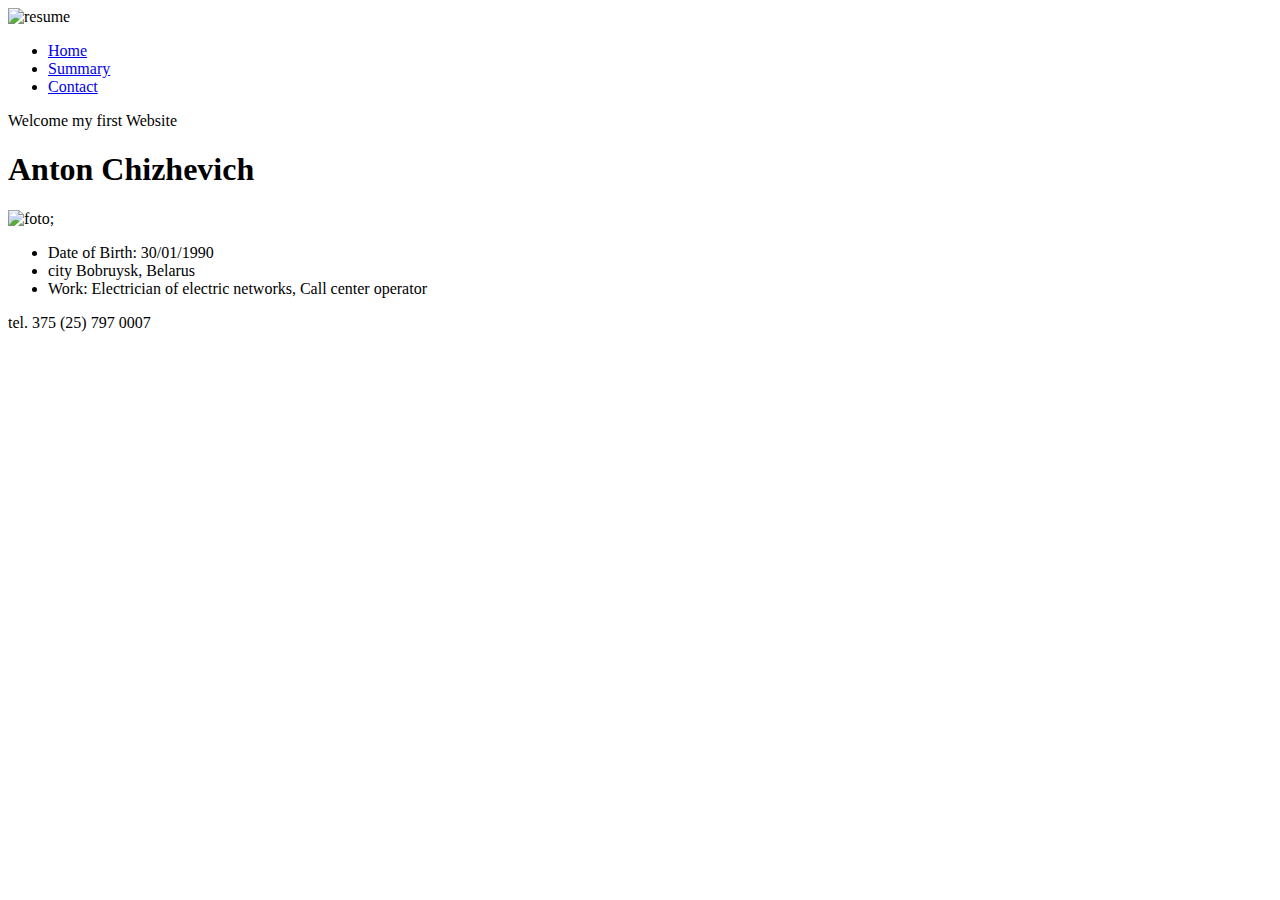
==== index.html @ 0a5a3b09 "Create index.html" ====
<!DOCTYPE html>
<html lang="en">
<head>
	<meta charset="UTF-8">
	<title>Resume</title>
	<link rel="stylesheet" href="main.css" type="text/css">
</head>
<body>
	<header>
		<div class="conteiner">
			<div class="haading clearfix">
				<img src="img/img.jpg" alt="resume" class="logo">

				<nav>
					<ul class="menu">
						<li>
							<a href="#">Home</a>
						</li>
						<li>
							<a href="#">Summary</a>
						</li>
						<li>
							<a href="#">Contact</a>
						</li>
					</ul>
			
				</nav>
			</div>
			<div class="title">
				<div class="a">
					Welcome my first Website
				</div>
				<h1>
					Anton Chizhevich
				</h1>
			</div>
		</div>

	</header>



	<section id="portfolio">
		

		<div class="conteiner">
			<div class="f">
			<img src="img/454767987.jpg" alt="foto" class="foto">;
		</div>
			<div class="resume">
				<ul class="list">
					<li>
						Date of Birth: 30/01/1990
					</li>
					<li>
						city Bobruysk, Belarus
					</li>
					<li>
						Work: Electrician of electric networks, Call center operator
					</li>
				</ul>
			</div>
		</div>
	</section>
	<section>
		<div class="conteiner">
			<div class="contact">
				tel. 375 (25) 797 0007
			</div>
		</div>
	</section>
	
</body>
</html>
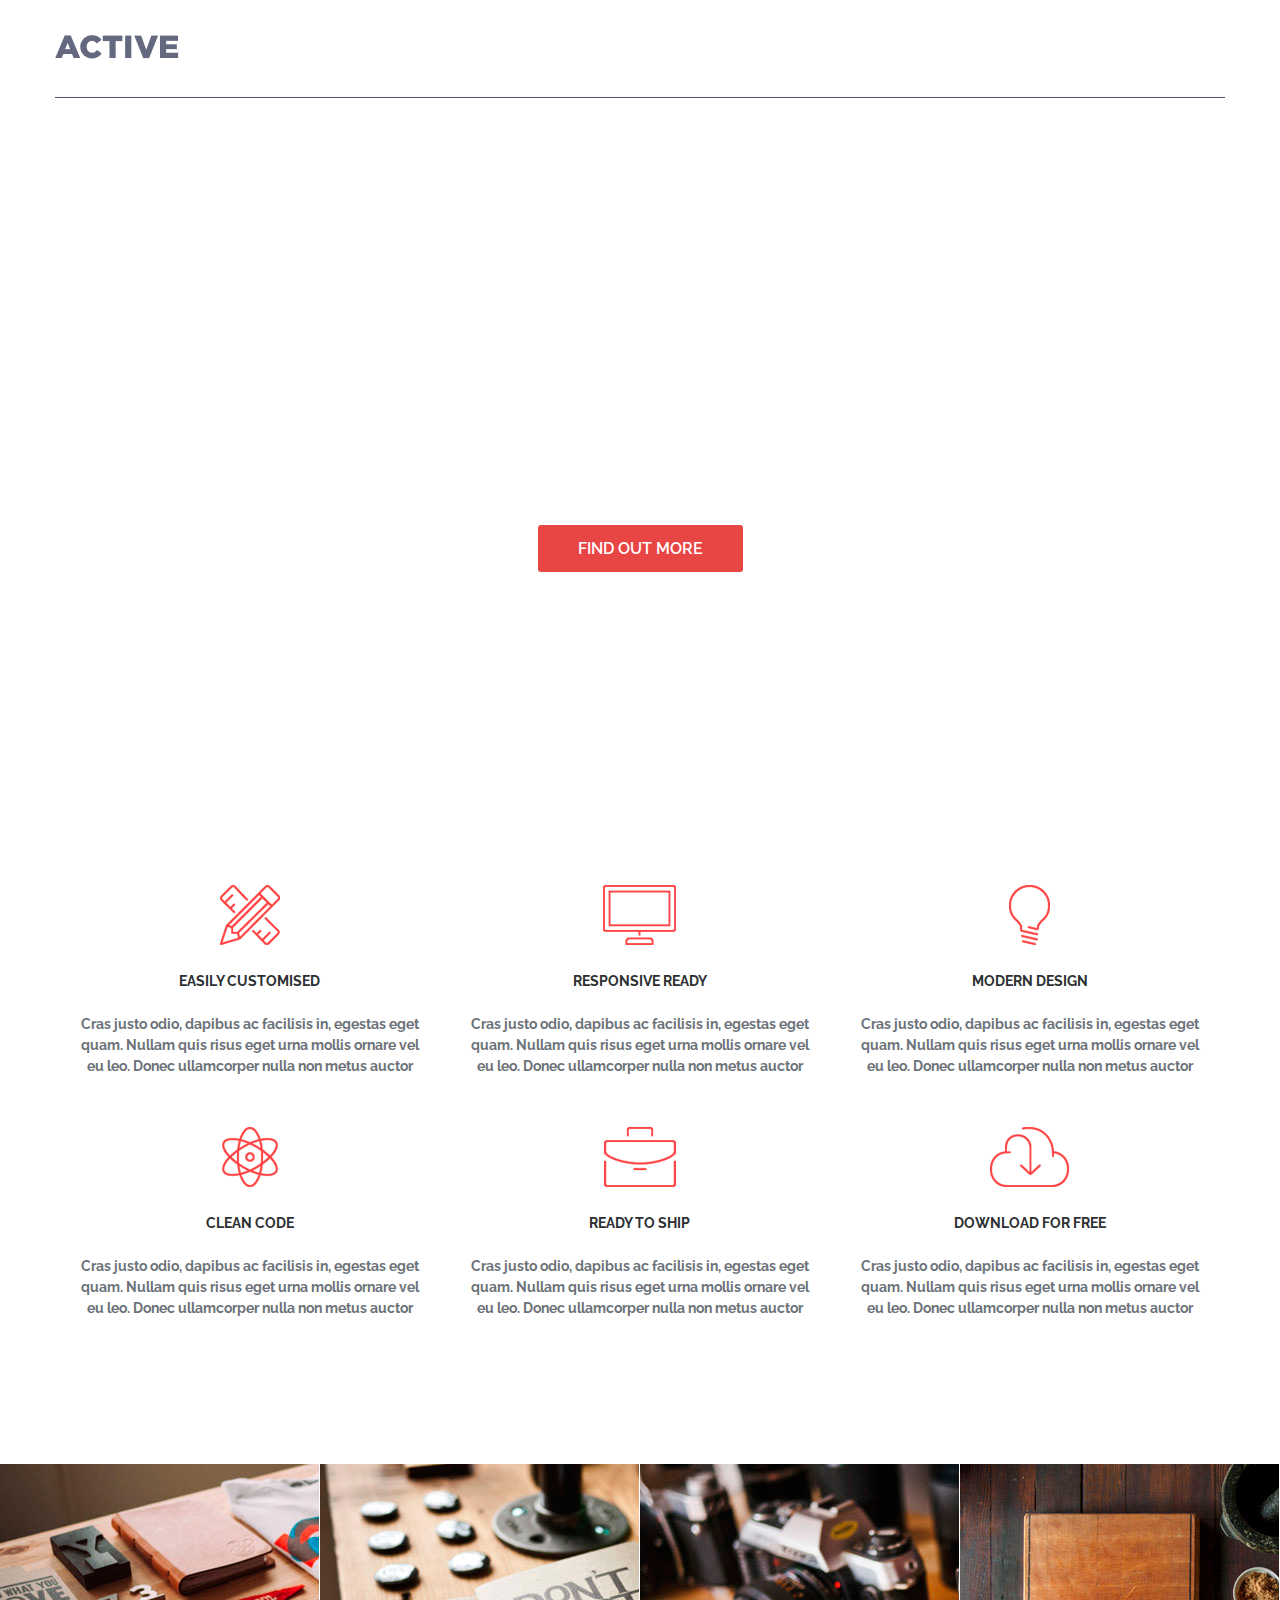
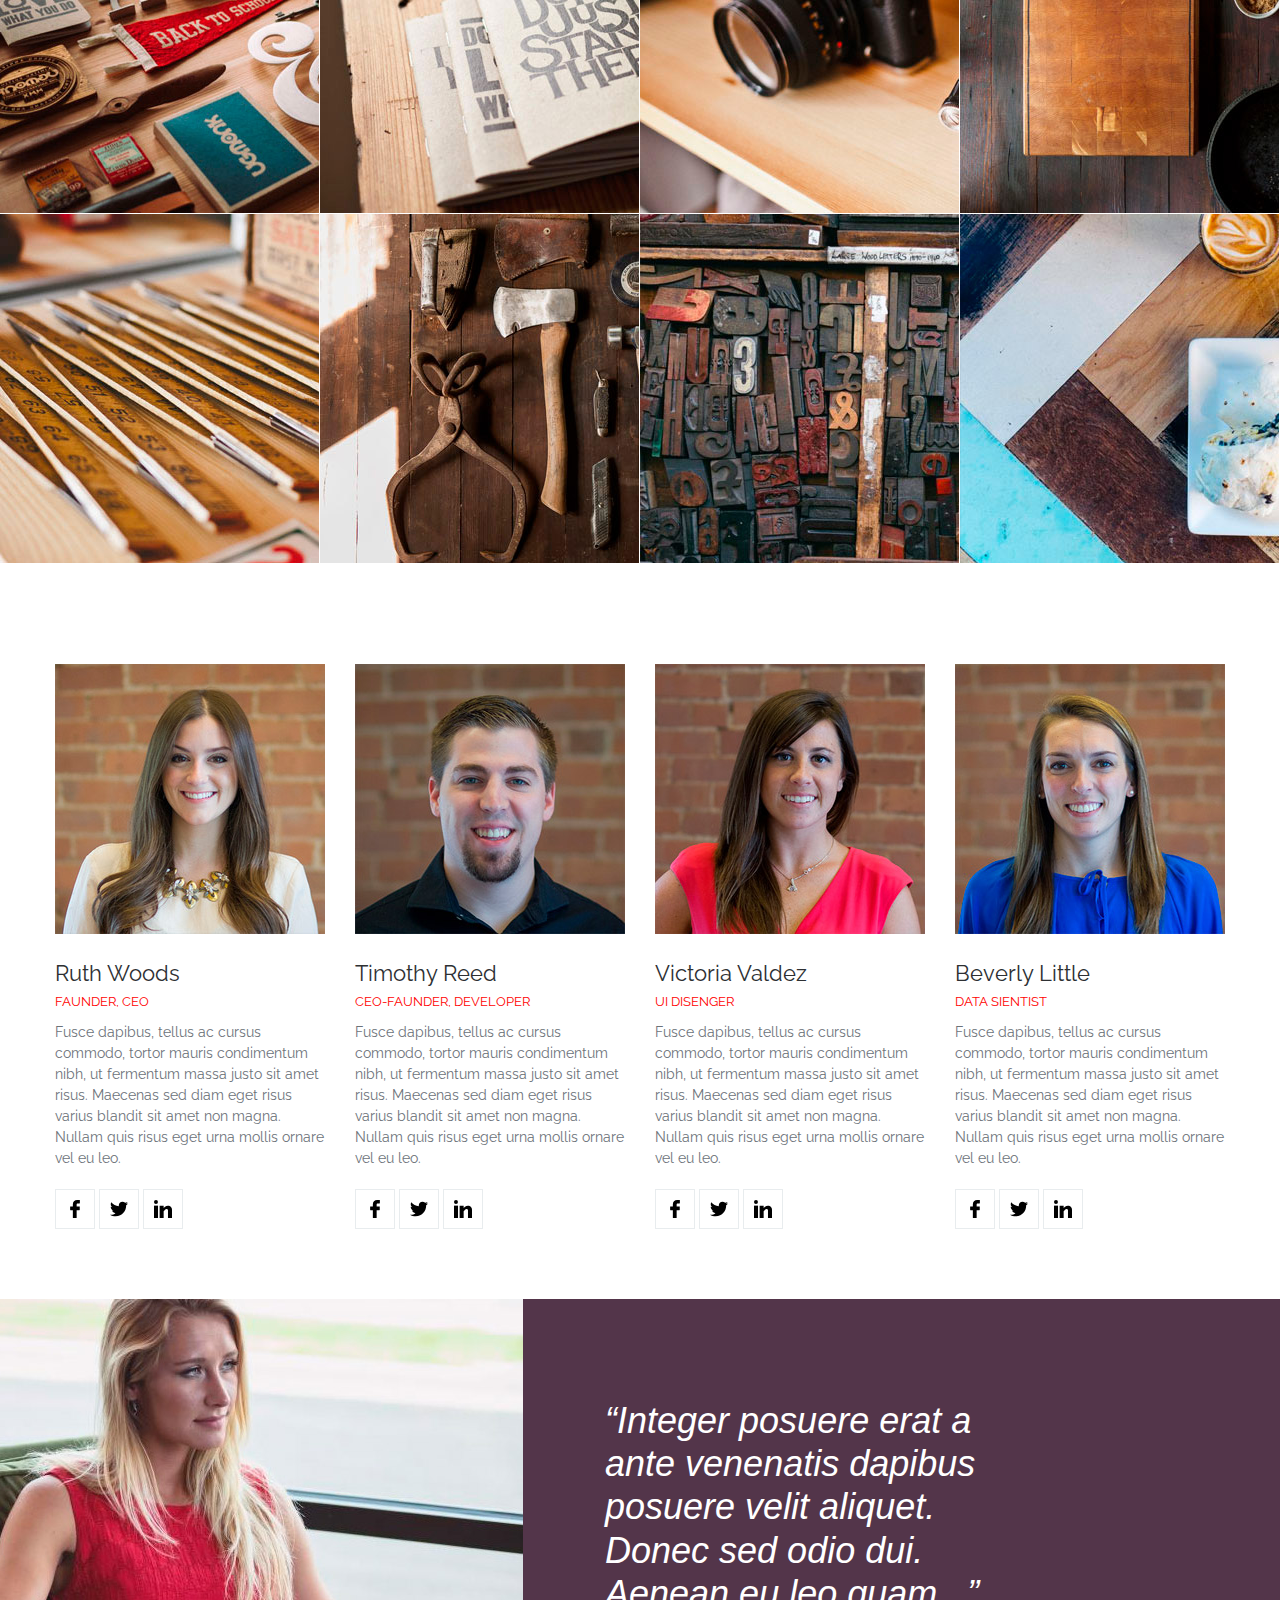
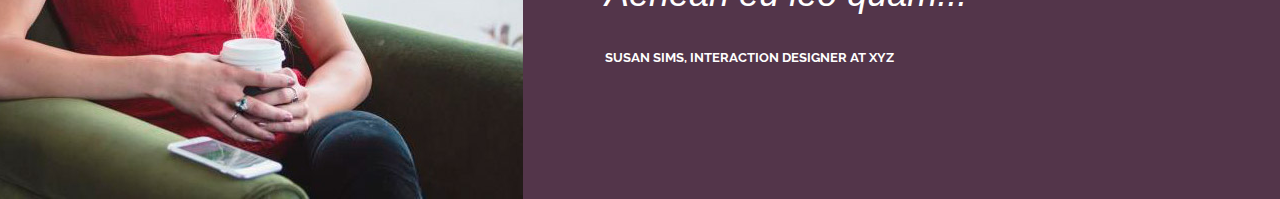
==== commit 15553472: "Add files via upload" ====
--- a/index.html
+++ b/index.html
@@ -1,74 +1,264 @@
-<!DOCTYPE html>
-<html lang="en">
-<head>
-	<meta charset="UTF-8">
-	<title>Resume</title>
-	<link rel="stylesheet" href="main.css" type="text/css">
-</head>
-<body>
-	<header>
-		<div class="conteiner">
-			<div class="haading clearfix">
-				<img src="img/img.jpg" alt="resume" class="logo">
-
-				<nav>
-					<ul class="menu">
-						<li>
-							<a href="#">Home</a>
-						</li>
-						<li>
-							<a href="#">Summary</a>
-						</li>
-						<li>
-							<a href="#">Contact</a>
-						</li>
-					</ul>
-			
-				</nav>
-			</div>
-			<div class="title">
-				<div class="a">
-					Welcome my first Website
-				</div>
-				<h1>
-					Anton Chizhevich
-				</h1>
-			</div>
-		</div>
-
-	</header>
-
-
-
-	<section id="portfolio">
-		
-
-		<div class="conteiner">
-			<div class="f">
-			<img src="img/454767987.jpg" alt="foto" class="foto">;
-		</div>
-			<div class="resume">
-				<ul class="list">
-					<li>
-						Date of Birth: 30/01/1990
-					</li>
-					<li>
-						city Bobruysk, Belarus
-					</li>
-					<li>
-						Work: Electrician of electric networks, Call center operator
-					</li>
-				</ul>
-			</div>
-		</div>
-	</section>
-	<section>
-		<div class="conteiner">
-			<div class="contact">
-				tel. 375 (25) 797 0007
-			</div>
-		</div>
-	</section>
-	
-</body>
-</html>
+<!DOCTYPE html>
+<html lang="en">
+<head>
+	<meta charset="UTF-8">
+	<link href="https://fonts.googleapis.com/css?family=Open+Sans:700|Raleway:400,600,700&display=swap" rel="stylesheet">
+	<title>Active</title>
+	<link rel="stylesheet" href="style.css">
+</head>
+<body>
+	<!----HEADER--->
+	<header class="header">
+		<div class="container">
+			<div class="header__inner">
+				<div class="logo">
+					<img src="img/activebox-logo.png">
+				</div>
+
+				<nav class="nav">
+					<a class="nav__link" href="#">Featcher</a>
+					<a class="nav__link" href="#">Works</a>
+					<a class="nav__link" href="#">Our Team</a>
+					<a class="nav__link" href="#">Testimonials</a>
+					<a class="nav__link" href="#">Downloads</a>
+				</nav>
+			</div>
+		</div>
+		
+	</header>
+
+<!----INTRO---->
+<div class="intro">
+	<div class="container">
+		<div class="intro__inner">
+		<h1 class="intro__title">Your Favorit One Page Multi Purpose Template</h1>
+		<h2 class="intro__subtitle">Lorem ipsum dolor sit element, consetetur adipising elit. I like web site constructor</h2>
+		<a class='btn btn--red' href="#">Find out  more</a>
+		</div>
+	</div>
+</div>
+
+
+<!-----FEATURES----->
+
+<div class="container">
+	<div class="features">
+		<div class="features__item">
+			<img class="features__icon" src="img/icon/Layer1.png">
+			<h4 class="features__title">Easily Customised<h4>
+			<div class="features__text">Cras justo odio, dapibus ac facilisis in, egestas eget quam. Nullam quis risus eget urna mollis ornare vel eu leo. Donec ullamcorper nulla non metus auctor
+			</div>
+		</div>
+
+		<div class="features__item">
+			<img class="features__icon" src="img/icon/Layer2.png">
+			<h4 class="features__title">Responsive Ready<h4>
+			<div class="features__text">Cras justo odio, dapibus ac facilisis in, egestas eget quam. Nullam quis risus eget urna mollis ornare vel eu leo. Donec ullamcorper nulla non metus auctor
+			</div>
+		</div>
+
+		<div class="features__item">
+			<img class="features__icon" src="img/icon/Layer3.png">
+			<h4 class="features__title">Modern Design<h4>
+			<div class="features__text">Cras justo odio, dapibus ac facilisis in, egestas eget quam. Nullam quis risus eget urna mollis ornare vel eu leo. Donec ullamcorper nulla non metus auctor
+			</div>
+		</div>
+
+		<div class="features__item">
+			<img class="features__icon" src="img/icon/Layer4.png">
+			<h4 class="features__title">Clean Code<h4>
+			<div class="features__text">Cras justo odio, dapibus ac facilisis in, egestas eget quam. Nullam quis risus eget urna mollis ornare vel eu leo. Donec ullamcorper nulla non metus auctor
+			</div>
+		</div>
+
+		<div class="features__item">
+			<img class="features__icon" src="img/icon/Layer5.png">
+			<h4 class="features__title">Ready to Ship<h4>
+			<div class="features__text">Cras justo odio, dapibus ac facilisis in, egestas eget quam. Nullam quis risus eget urna mollis ornare vel eu leo. Donec ullamcorper nulla non metus auctor
+			</div>
+		</div>
+
+		<div class="features__item">
+			<img class="features__icon" src="img/icon/Layer6.png">
+			<h4 class="features__title">Download for Free<h4>
+			<div class="features__text">Cras justo odio, dapibus ac facilisis in, egestas eget quam. Nullam quis risus eget urna mollis ornare vel eu leo. Donec ullamcorper nulla non metus auctor
+			</div>
+		</div>
+
+	</div><!----features--->
+</div><!----conteiner--->
+
+
+<!----WORKS------->
+
+<div class="works">
+	<div class="works__item">
+		<img class="works_photo" src="img/work/work1.jpg">
+		<div class="works__content">
+			<div class="works__title">Project Name</div>
+			<div class="works__text">User Interface Design</div>
+		</div>
+	</div>
+	<div class="works__item">
+		<img class="works_photo" src="img/work/work2.jpg">
+		<div class="works__content">
+			<div class="works__title">Project Name</div>
+			<div class="works__text">User Interface Design</div>
+		</div>
+	</div>
+	<div class="works__item">
+		<img class="works_photo" src="img/work/work3.jpg">
+		<div class="works__content">
+			<div class="works__title">Project Name</div>
+			<div class="works__text">User Interface Design</div>
+		</div>
+	</div>
+	<div class="works__item">
+		<img class="works_photo" src="img/work/work4.jpg">
+		<div class="works__content">
+			<div class="works__title">Project Name</div>
+			<div class="works__text">User Interface Design</div>
+		</div>
+	</div>
+	<div class="works__item">
+		<img class="works_photo" src="img/work/work5.jpg">
+		<div class="works__content">
+			<div class="works__title">Project Name</div>
+			<div class="works__text">User Interface Design</div>
+		</div>
+	</div>
+	<div class="works__item">
+		<img class="works_photo" src="img/work/work6.jpg">
+		<div class="works__content">
+			<div class="works__title">Project Name</div>
+			<div class="works__text">User Interface Design</div>
+		</div>
+	</div><div class="works__item">
+		<img class="works_photo" src="img/work/work7.jpg">
+		<div class="works__content">
+			<div class="works__title">Project Name</div>
+			<div class="works__text">User Interface Design</div>
+		</div>
+	</div><div class="works__item">
+		<img class="works_photo" src="img/work/work8.jpg">
+		<div class="works__content">
+			<div class="works__title">Project Name</div>
+			<div class="works__text">User Interface Design</div>
+		</div>
+	</div>
+</div><!---works---->
+
+
+<!-------TEAM---------->
+
+<div class="team">
+	<div class="container">
+		<div class="team__inner">
+			<div class="team__item">
+				<img class="team__foto" src="img/team/team1.jpg">
+				<div class="team__name">Ruth Woods</div>
+				<div class="team__prof">Faunder, CEO</div>
+				<div class="team__text">
+					<p>Fusce dapibus, tellus ac cursus commodo, tortor mauris condimentum nibh, ut fermentum massa justo sit amet risus. Maecenas sed diam eget risus varius blandit sit amet non magna. Nullam quis risus eget urna mollis ornare vel eu leo.</p>
+				</div>
+				<div class="team__social">
+					<a class="social__item" href="#" target="_blank">
+						<img src="img/facebook.svg" height="18">
+					</a>
+					<a class="social__item" href="#" target="_blank">
+						<img src="img/twitter.svg" height="18">
+					</a>
+					<a class="social__item" href="#" target="_blank">
+						<img src="img/linkedin.svg" height="18">
+					</a>
+				</div>
+			</div>
+			<div class="team__item">
+				<img class="team__foto" src="img/team/team2.jpg">
+				<div class="team__name">Timothy Reed</div>
+				<div class="team__prof">CEO-Faunder, Developer</div>
+				<div class="team__text">
+					<p>Fusce dapibus, tellus ac cursus commodo, tortor mauris condimentum nibh, ut fermentum massa justo sit amet risus. Maecenas sed diam eget risus varius blandit sit amet non magna. Nullam quis risus eget urna mollis ornare vel eu leo.</p>
+				</div>
+				<div class="team__social">
+					<a class="social__item" href="#" target="_blank">
+						<img src="img/facebook.svg" height="18">
+					</a>
+					<a class="social__item" href="#" target="_blank">
+						<img src="img/twitter.svg" height="18">
+					</a>
+					<a class="social__item" href="#" target="_blank">
+						<img src="img/linkedin.svg" height="18">
+					</a>
+				</div>
+			</div>
+			<div class="team__item">
+				<img class="team__foto" src="img/team/team3.jpg">
+				<div class="team__name">Victoria Valdez</div>
+				<div class="team__prof">UI Disenger</div>
+				<div class="team__text">
+					<p>Fusce dapibus, tellus ac cursus commodo, tortor mauris condimentum nibh, ut fermentum massa justo sit amet risus. Maecenas sed diam eget risus varius blandit sit amet non magna. Nullam quis risus eget urna mollis ornare vel eu leo.</p>
+				</div>
+				<div class="team__social">
+					<a class="social__item" href="#" target="_blank">
+						<img src="img/facebook.svg" height="18">
+					</a>
+					<a class="social__item" href="#" target="_blank">
+						<img src="img/twitter.svg" height="18">
+					</a>
+					<a class="social__item" href="#" target="_blank">
+						<img src="img/linkedin.svg" height="18">
+					</a>
+				</div>
+			</div>
+			<div class="team__item">
+				<img class="team__foto" src="img/team/team4.jpg">
+				<div class="team__name">Beverly Little</div>
+				<div class="team__prof">Data Sientist</div>
+				<div class="team__text">
+					<p>Fusce dapibus, tellus ac cursus commodo, tortor mauris condimentum nibh, ut fermentum massa justo sit amet risus. Maecenas sed diam eget risus varius blandit sit amet non magna. Nullam quis risus eget urna mollis ornare vel eu leo.</p>
+				</div>
+				<div class="team__social">
+					<a class="social__item" href="#" target="_blank">
+						<img src="img/facebook.svg" height="18">
+					</a>
+					<a class="social__item" href="#" target="_blank">
+						<img src="img/twitter.svg" height="18">
+					</a>
+					<a class="social__item" href="#" target="_blank">
+						<img src="img/linkedin.svg" height="18">
+					</a>
+				</div>
+			</div>
+
+
+		</div><!-------team__inner------->
+	</div><!-----container----->
+</div><!---team--->
+
+
+
+<!------OTZUV--------->
+
+<div class="otzuv">
+	<div class="container">
+
+		<div class="otzuv__item">
+			<div class="otzuv__foto">
+				<img class="otzuv__img" src="img/otzuv.jpg">
+			</div>
+			<div class="otzuv__content">
+				<div class="otzuv__text">“Integer posuere erat a ante venenatis dapibus posuere velit aliquet. Donec sed odio dui. Aenean eu leo quam...”</div>
+				<div class="otzuv__name">Susan Sims, Interaction Designer at XYZ</div>
+			</div>
+		</div>
+
+	</div><!-----container---->
+</di><!-------otzuv------>
+
+
+
+
+
+</body>
+</html>--- a/style.css
+++ b/style.css
@@ -0,0 +1,358 @@
+body {
+	margin: 0;
+	font-family: 'Raleway', sans-serif;
+	font-size: 14px;
+	color: #6c7279;
+	background-color: #fff;
+}
+
+*,
+*:before,
+*:after {
+	box-sizing: border-box;
+}
+
+h1, h2, h3, h4, h5, h6 {
+	margin: 0;
+}
+
+p {
+	margin: 0 0 10px 0;
+}
+
+/*Container-----------------------*/
+
+.container{
+	width: 100%;
+	max-width: 1200px;
+	margin: 0 auto;
+	padding: 0 15px;
+}
+
+/*HEADER----------------------------*/
+
+.header {
+	position: absolute;
+	top: 0;
+	left: 0;
+	z-index: 1000;
+	width: 100%;
+	height: 100px;
+	
+}
+
+.header__inner {
+	display: flex;
+	justify-content: space-between;
+	border-bottom: 1px solid #515369;
+	padding: 35px 0;
+	align-items: center; /*выровнять по горизонтали*/
+}
+
+/*NAV---------------------------------*/
+
+.nav{
+	font-size: 13px;
+	font-weight: 700;
+	text-transform: uppercase; /*все Заглавные*/
+
+}
+
+.nav__link {
+	color: #fff;
+	text-decoration: none; /*не показывает ссылку*/
+	opacity: 0.75; /* прозрачность ссылок*/
+	transition: opacity 0.1s linear; /*время перехода*/
+	margin-left: 50px; /*Отступ между*/
+	
+}
+
+.nav__link:first {
+	margin-left: 0; /*псевдокласс убрать отступ у 1го элемента*/
+}
+
+.nav__link:hover {
+	
+	opacity: 1;
+}
+
+
+
+/*INTRO----------------------------------------*/
+
+.intro {
+	display: flex;
+	flex-direction: column;
+	justify-content: center;
+	height: 750px; /* Задаем высоту картинки бокса*/
+	background: #31344e url("img/intro-bg.jpg") center no-repeat / cover;
+	padding-top: 100px;
+	text-align: center;
+	
+}
+
+.intro__inner {
+	max-width: 970px;
+	width: 100%;
+	margin: 0 auto;
+}
+
+.intro__title {
+	font-family: 'Open Sans', sans-serif;
+	font-size: 65px;
+	color: #fff;
+	font-weight: 700;
+	margin: 0 0 30px 0;
+	text-transform: uppercase;
+	line-height: 1.1;
+}
+
+.intro__subtitle {
+	color: #fff;
+	font-size: 22px;
+	line-height: 1.5;
+	font-weight: 400;
+	margin: 0 0 40px 0;
+}
+
+/*BUTTON----------------------*/
+
+.btn {
+	display: inline-block;
+	vertical-align: top;
+	font-size: 16px;
+	text-transform: uppercase;
+	color: #fff;
+	font-weight: 600;
+	text-decoration: none;
+	padding: 14px 40px;
+	border-radius: 3px;
+
+	transition: background 0.1s linear;
+}
+
+.btn--red {
+	background-color: #e84545;
+
+}
+
+.btn--red:hover {
+	background-color: #dd3434;
+}
+
+
+
+
+/*-----FEATURES-----*/
+
+.features {
+	display: flex;
+	flex-wrap: wrap;
+	margin: 110px 0 120px 0;
+	text-align: center;
+}
+
+.features__item {
+	width: 33.3333%;
+	padding: 0 20px;
+	margin: 25px 0;
+}
+
+.features__icon {
+	margin: 0 0 25px 0;
+}
+
+.features__title{
+	margin: 0 0 25px 0;
+	font-size: 14px;
+	color: #2d3033;
+	font-weight: 700;
+	text-transform: uppercase;
+}
+
+.features__text {
+	font-size: 14px;
+	line-height: 1.5;
+	color: #6c7279;
+}
+
+
+/*----------WORKS------------*/
+
+.works {
+	display: flex;
+	flex-wrap: wrap;
+}
+
+.works__item {
+	width: 25%;
+	height: 350px;
+	position: relative;
+	overflow: hidden;
+	border-bottom: 1px solid #fff; 
+	border-right: 1px solid #fff; 
+}
+
+.works__item:hover .works__content {
+	opacity: 1;
+}
+
+.works__photo {
+	position: absolute;
+	top: 50%;
+	left: 50%;
+	z-index: 1;
+
+	transform: translate3d(-50%, -50%, 0);
+}
+
+.works__content {
+	width: 100%;
+	height: 100%;
+
+	background-color: rgb(232, 69, 69, 0.9);
+	position: absolute;
+	top: 0;
+	left: 0;
+	z-index: 2;
+
+	opacity: 0;
+
+	display: flex;
+	flex-direction: column;
+	justify-content: center;
+	text-align: center;
+
+	
+	transition: opacity 0.2s linear;
+
+}
+
+.works__title {
+	font-size: 14px;
+	font-weight: 700;
+	color: #fff;
+	text-transform: uppercase;
+	margin-bottom: 5px;
+}
+
+.works__text {
+	font-size: 14px;
+	color: #fff;
+}
+
+
+/*---TEAM----*/
+
+.team {
+	margin: 100px 0 70px;
+}
+
+.team__inner {
+	display: flex;
+	flex-wrap: wrap;
+	margin: 0 -15px; 
+}
+
+.team__item {
+	width: 25%;
+	padding: 0 15px; 
+	margin-bottom: 0 30px;
+}
+
+.team__foto {
+	display: block;
+	max-width: 100%;
+	height: auto;
+	margin-bottom: 26px;
+	/*--border-radius: 100%;*/
+}
+
+.team__name {
+	font-size: 22px;
+	color: #2d3033;
+	margin-bottom: 8px;
+	
+}
+
+.team__prof {
+	font-size: 13px;
+	color: red;
+	text-transform: uppercase;
+	margin-bottom: 13px;
+}
+
+.team__text {
+	font-size: 14px;
+	line-height: 1.5;
+	color: #6c7279;
+	margin-bottom: 20px;
+}
+
+
+/*--------SOCIAL------*/
+
+.team__social {
+	display: flex;
+
+}
+
+.social__item {
+	display: flex;
+	justify-content: center;
+	align-items: center;
+	width: 40px;
+	height: 40px;
+	border: 1px solid #e8ecee;
+	margin-right: 4px;
+}
+
+
+
+
+/*--------OTZUV-------*/
+.otzuv {
+	background-color: #53354a;
+}
+
+.otzuv__item {
+	display: flex;
+	flex-wrap: wrap;
+}
+
+.otzuv__foto {
+	width: 40%;
+	height: 500px;
+	position: relative;
+
+}
+
+.otzuv__img {
+	position: absolute;
+	top: 50%;
+	right: 0;
+	z-index: 1;
+
+	transform: translateY(-50%);
+}
+
+.otzuv__content {
+	width: 50%;
+	padding: 100px 82px;
+}
+
+.otzuv__text {
+	font-family: 'Cardo', sans-serif;
+	font-size: 36px;
+	font-style: italic;
+	line-height: 1.2;
+	color: #fff;
+	margin-bottom: 35px;
+}
+
+.otzuv__name {
+	font-size: 13px;
+	font-weight: 700;
+	text-transform: uppercase;
+	color: #fff;
+}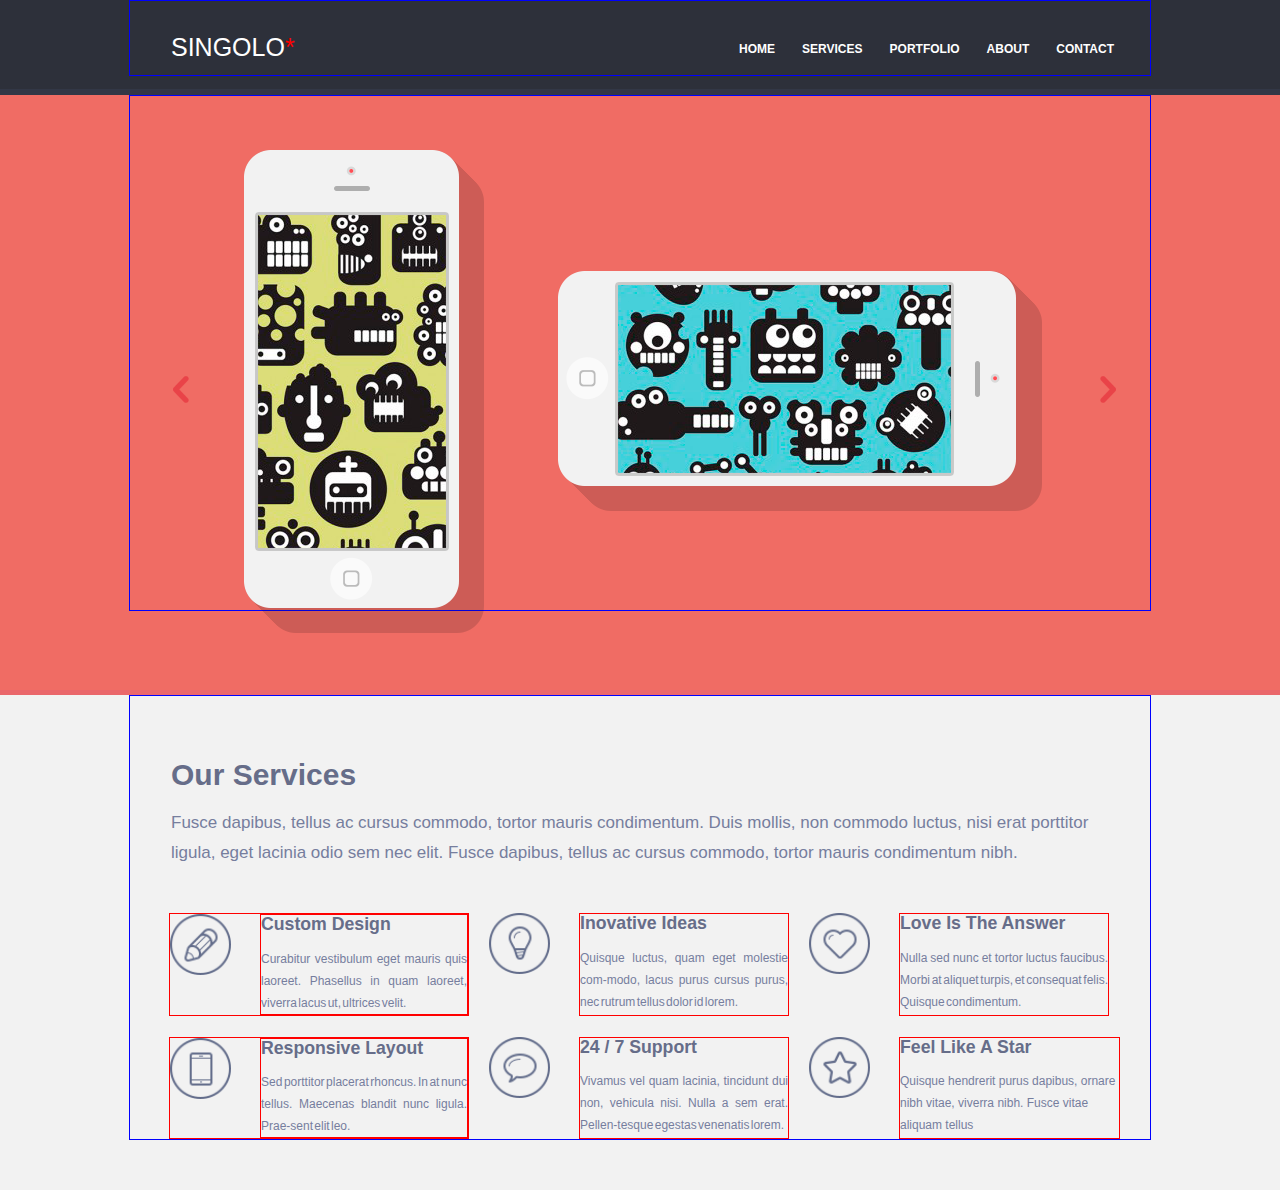
==== commit 3a086e30: "Add files via upload" ====
--- a/index.html
+++ b/index.html
@@ -2,263 +2,123 @@
 <html lang="en">
 <head>
 	<meta charset="UTF-8">
-	<link href="https://fonts.googleapis.com/css?family=Open+Sans:700|Raleway:400,600,700&display=swap" rel="stylesheet">
-	<title>Active</title>
+	<title>Singlo</title>
+	<link rel="stylesheet" href="slick/slick.css">
+	<link rel="stylesheet" href="slick/slick-theme.css">
 	<link rel="stylesheet" href="style.css">
 </head>
 <body>
-	<!----HEADER--->
-	<header class="header">
-		<div class="container">
-			<div class="header__inner">
-				<div class="logo">
-					<img src="img/activebox-logo.png">
-				</div>
-
-				<nav class="nav">
-					<a class="nav__link" href="#">Featcher</a>
-					<a class="nav__link" href="#">Works</a>
-					<a class="nav__link" href="#">Our Team</a>
-					<a class="nav__link" href="#">Testimonials</a>
-					<a class="nav__link" href="#">Downloads</a>
+	<header>
+		<div class="conteiner">
+			<div class="heading clearfix">
+				<p class="singolo">Singolo<span>*</span></p>
+				<nav>
+					<ul class="menu">
+						<li>
+							<a class="nav__link" href="#">Home</a>
+						</li>
+						<li>
+							<a class="nav__link" href="#">Services</a>
+						</li>
+						<li>
+							<a class="nav__link" href="#">Portfolio</a>
+						</li>
+						<li>
+							<a class="nav__link" href="#">About</a>
+						</li>
+						<li>
+							<a class="nav__link" href="#">Contact</a>
+						</li>
+					</ul>
+			
 				</nav>
 			</div>
 		</div>
-		
 	</header>
-
-<!----INTRO---->
-<div class="intro">
-	<div class="container">
-		<div class="intro__inner">
-		<h1 class="intro__title">Your Favorit One Page Multi Purpose Template</h1>
-		<h2 class="intro__subtitle">Lorem ipsum dolor sit element, consetetur adipising elit. I like web site constructor</h2>
-		<a class='btn btn--red' href="#">Find out  more</a>
-		</div>
-	</div>
-</div>
-
-
-<!-----FEATURES----->
-
-<div class="container">
-	<div class="features">
-		<div class="features__item">
-			<img class="features__icon" src="img/icon/Layer1.png">
-			<h4 class="features__title">Easily Customised<h4>
-			<div class="features__text">Cras justo odio, dapibus ac facilisis in, egestas eget quam. Nullam quis risus eget urna mollis ornare vel eu leo. Donec ullamcorper nulla non metus auctor
+	<section>
+		<div class="header__bottom"></div>
+	</section>
+	<section>
+		<div class="slider">
+			<div class="conteiner">
+				<a class="chev2" href="#">
+					<img src="img/icon/chev2.png">
+				</a>
+				<div class="iphonev">
+					<img src="img/Cam.png" alt="iphone" class="iphone2">
+				</div>
+				<div class="iphoneg">
+					<img src="img/iPhoneH.png" alt="iphone" class="iphone1">
+				</div>
+				<a class="chev" href="#">
+					<img src="img/icon/chev.png">
+				</a>
 			</div>
 		</div>
-
-		<div class="features__item">
-			<img class="features__icon" src="img/icon/Layer2.png">
-			<h4 class="features__title">Responsive Ready<h4>
-			<div class="features__text">Cras justo odio, dapibus ac facilisis in, egestas eget quam. Nullam quis risus eget urna mollis ornare vel eu leo. Donec ullamcorper nulla non metus auctor
-			</div>
-		</div>
-
-		<div class="features__item">
-			<img class="features__icon" src="img/icon/Layer3.png">
-			<h4 class="features__title">Modern Design<h4>
-			<div class="features__text">Cras justo odio, dapibus ac facilisis in, egestas eget quam. Nullam quis risus eget urna mollis ornare vel eu leo. Donec ullamcorper nulla non metus auctor
-			</div>
-		</div>
-
-		<div class="features__item">
-			<img class="features__icon" src="img/icon/Layer4.png">
-			<h4 class="features__title">Clean Code<h4>
-			<div class="features__text">Cras justo odio, dapibus ac facilisis in, egestas eget quam. Nullam quis risus eget urna mollis ornare vel eu leo. Donec ullamcorper nulla non metus auctor
-			</div>
-		</div>
-
-		<div class="features__item">
-			<img class="features__icon" src="img/icon/Layer5.png">
-			<h4 class="features__title">Ready to Ship<h4>
-			<div class="features__text">Cras justo odio, dapibus ac facilisis in, egestas eget quam. Nullam quis risus eget urna mollis ornare vel eu leo. Donec ullamcorper nulla non metus auctor
-			</div>
-		</div>
-
-		<div class="features__item">
-			<img class="features__icon" src="img/icon/Layer6.png">
-			<h4 class="features__title">Download for Free<h4>
-			<div class="features__text">Cras justo odio, dapibus ac facilisis in, egestas eget quam. Nullam quis risus eget urna mollis ornare vel eu leo. Donec ullamcorper nulla non metus auctor
-			</div>
-		</div>
-
-	</div><!----features--->
-</div><!----conteiner--->
-
-
-<!----WORKS------->
-
-<div class="works">
-	<div class="works__item">
-		<img class="works_photo" src="img/work/work1.jpg">
-		<div class="works__content">
-			<div class="works__title">Project Name</div>
-			<div class="works__text">User Interface Design</div>
-		</div>
-	</div>
-	<div class="works__item">
-		<img class="works_photo" src="img/work/work2.jpg">
-		<div class="works__content">
-			<div class="works__title">Project Name</div>
-			<div class="works__text">User Interface Design</div>
-		</div>
-	</div>
-	<div class="works__item">
-		<img class="works_photo" src="img/work/work3.jpg">
-		<div class="works__content">
-			<div class="works__title">Project Name</div>
-			<div class="works__text">User Interface Design</div>
-		</div>
-	</div>
-	<div class="works__item">
-		<img class="works_photo" src="img/work/work4.jpg">
-		<div class="works__content">
-			<div class="works__title">Project Name</div>
-			<div class="works__text">User Interface Design</div>
-		</div>
-	</div>
-	<div class="works__item">
-		<img class="works_photo" src="img/work/work5.jpg">
-		<div class="works__content">
-			<div class="works__title">Project Name</div>
-			<div class="works__text">User Interface Design</div>
-		</div>
-	</div>
-	<div class="works__item">
-		<img class="works_photo" src="img/work/work6.jpg">
-		<div class="works__content">
-			<div class="works__title">Project Name</div>
-			<div class="works__text">User Interface Design</div>
-		</div>
-	</div><div class="works__item">
-		<img class="works_photo" src="img/work/work7.jpg">
-		<div class="works__content">
-			<div class="works__title">Project Name</div>
-			<div class="works__text">User Interface Design</div>
-		</div>
-	</div><div class="works__item">
-		<img class="works_photo" src="img/work/work8.jpg">
-		<div class="works__content">
-			<div class="works__title">Project Name</div>
-			<div class="works__text">User Interface Design</div>
-		</div>
-	</div>
-</div><!---works---->
-
-
-<!-------TEAM---------->
-
-<div class="team">
-	<div class="container">
-		<div class="team__inner">
-			<div class="team__item">
-				<img class="team__foto" src="img/team/team1.jpg">
-				<div class="team__name">Ruth Woods</div>
-				<div class="team__prof">Faunder, CEO</div>
-				<div class="team__text">
-					<p>Fusce dapibus, tellus ac cursus commodo, tortor mauris condimentum nibh, ut fermentum massa justo sit amet risus. Maecenas sed diam eget risus varius blandit sit amet non magna. Nullam quis risus eget urna mollis ornare vel eu leo.</p>
-				</div>
-				<div class="team__social">
-					<a class="social__item" href="#" target="_blank">
-						<img src="img/facebook.svg" height="18">
-					</a>
-					<a class="social__item" href="#" target="_blank">
-						<img src="img/twitter.svg" height="18">
-					</a>
-					<a class="social__item" href="#" target="_blank">
-						<img src="img/linkedin.svg" height="18">
-					</a>
-				</div>
-			</div>
-			<div class="team__item">
-				<img class="team__foto" src="img/team/team2.jpg">
-				<div class="team__name">Timothy Reed</div>
-				<div class="team__prof">CEO-Faunder, Developer</div>
-				<div class="team__text">
-					<p>Fusce dapibus, tellus ac cursus commodo, tortor mauris condimentum nibh, ut fermentum massa justo sit amet risus. Maecenas sed diam eget risus varius blandit sit amet non magna. Nullam quis risus eget urna mollis ornare vel eu leo.</p>
-				</div>
-				<div class="team__social">
-					<a class="social__item" href="#" target="_blank">
-						<img src="img/facebook.svg" height="18">
-					</a>
-					<a class="social__item" href="#" target="_blank">
-						<img src="img/twitter.svg" height="18">
-					</a>
-					<a class="social__item" href="#" target="_blank">
-						<img src="img/linkedin.svg" height="18">
-					</a>
-				</div>
-			</div>
-			<div class="team__item">
-				<img class="team__foto" src="img/team/team3.jpg">
-				<div class="team__name">Victoria Valdez</div>
-				<div class="team__prof">UI Disenger</div>
-				<div class="team__text">
-					<p>Fusce dapibus, tellus ac cursus commodo, tortor mauris condimentum nibh, ut fermentum massa justo sit amet risus. Maecenas sed diam eget risus varius blandit sit amet non magna. Nullam quis risus eget urna mollis ornare vel eu leo.</p>
-				</div>
-				<div class="team__social">
-					<a class="social__item" href="#" target="_blank">
-						<img src="img/facebook.svg" height="18">
-					</a>
-					<a class="social__item" href="#" target="_blank">
-						<img src="img/twitter.svg" height="18">
-					</a>
-					<a class="social__item" href="#" target="_blank">
-						<img src="img/linkedin.svg" height="18">
-					</a>
-				</div>
-			</div>
-			<div class="team__item">
-				<img class="team__foto" src="img/team/team4.jpg">
-				<div class="team__name">Beverly Little</div>
-				<div class="team__prof">Data Sientist</div>
-				<div class="team__text">
-					<p>Fusce dapibus, tellus ac cursus commodo, tortor mauris condimentum nibh, ut fermentum massa justo sit amet risus. Maecenas sed diam eget risus varius blandit sit amet non magna. Nullam quis risus eget urna mollis ornare vel eu leo.</p>
-				</div>
-				<div class="team__social">
-					<a class="social__item" href="#" target="_blank">
-						<img src="img/facebook.svg" height="18">
-					</a>
-					<a class="social__item" href="#" target="_blank">
-						<img src="img/twitter.svg" height="18">
-					</a>
-					<a class="social__item" href="#" target="_blank">
-						<img src="img/linkedin.svg" height="18">
-					</a>
+	
+	</section>
+	<section>
+		<div class="bg__bottom"></div>
+	</section>
+	<section>
+		<div class="services">
+			<div class="conteiner">
+				<div class="our__services">
+					<h1>Our Services</h1>
+				
+					<div class="text">Fusce dapibus, tellus ac cursus commodo, tortor mauris condimentum. Duis mollis, non commodo luctus, nisi erat porttitor ligula, eget lacinia odio sem nec elit. Fusce dapibus, tellus ac cursus commodo, tortor mauris condimentum nibh.</div>
+				
+					<div class="block">
+						<div class="pen">
+							<img src="img/icon/Combined shape 37.png" width="61px" height="61px">
+							<div class="column">
+								<h2>Custom Design</h2>
+								<div class="services__text">Curabitur vestibulum eget mauris quis laoreet. Phasellus in quam laoreet, viverra lacus ut, ultrices velit.</div>
+							</div>
+						</div>
+						<div class="bulb">
+							<img src="img/icon/Combined shape 36.png" width="61px" height="61px">
+							<div class="column">
+								<h2>Inovative Ideas</h2>
+								<div class="services__text">Quisque luctus, quam eget molestie com-modo, lacus purus cursus purus, nec rutrum tellus dolor id lorem.</div>
+							</div>
+						</div>
+						<div class="heart">
+							<img src="img/icon/Combined shape 35.png" width="61px" height="61px">
+							<div class="column">
+								<h2>Love Is The Answer</h2>
+								<div class="services__text">Nulla sed nunc et tortor luctus faucibus. Morbi at aliquet turpis, et consequat felis. Quisque condimentum.</div>
+							</div>
+						</div>
+						<div class="phone">
+							<img src="img/icon/Combined shape 208.png" width="61px" height="61px">
+							<div class="column">
+								<h2>Responsive Layout</h2>
+								<div class="services__text">Sed porttitor placerat rhoncus. In at nunc tellus. Maecenas blandit nunc ligula. Prae-sent elit leo.</div>
+							</div>
+						</div>
+						<div class="bable">
+							<img src="img/icon/Combined shape 207.png" width="61px" height="61px">
+							<div class="column">
+								<h2>24 / 7 Support</h2>
+								<div class="services__text">Vivamus vel quam lacinia, tincidunt dui non, vehicula nisi. Nulla a sem erat. Pellen-tesque egestas venenatis lorem.</div>
+							</div>
+						</div>
+						<div class="star">
+							<img src="img/icon/Combined shape 209.png" width="61px" height="61px">
+							<div class="column">
+								<h2>Feel Like A Star</h2>
+								<div class="star__text">Quisque hendrerit purus dapibus, ornare<br> nibh vitae, viverra nibh. Fusce vitae<br> aliquam tellus</div>
+							</div>
+						</div>
+					</div>
 				</div>
 			</div>
 
-
-		</div><!-------team__inner------->
-	</div><!-----container----->
-</div><!---team--->
-
-
-
-<!------OTZUV--------->
-
-<div class="otzuv">
-	<div class="container">
-
-		<div class="otzuv__item">
-			<div class="otzuv__foto">
-				<img class="otzuv__img" src="img/otzuv.jpg">
-			</div>
-			<div class="otzuv__content">
-				<div class="otzuv__text">“Integer posuere erat a ante venenatis dapibus posuere velit aliquet. Donec sed odio dui. Aenean eu leo quam...”</div>
-				<div class="otzuv__name">Susan Sims, Interaction Designer at XYZ</div>
-			</div>
 		</div>
-
-	</div><!-----container---->
-</di><!-------otzuv------>
-
-
-
-
-
-</body>
-</html>+	</section>
+	<section>
+		<div class="bg__bottom1"></div>
+	</section>
+	
+</body>--- a/style.css
+++ b/style.css
@@ -1,358 +1,372 @@
 body {
+	padding: 0;
 	margin: 0;
-	font-family: 'Raleway', sans-serif;
-	font-size: 14px;
-	color: #6c7279;
-	background-color: #fff;
-}
-
-*,
-*:before,
-*:after {
-	box-sizing: border-box;
-}
-
-h1, h2, h3, h4, h5, h6 {
+	font-family: Lato, sans-serif;
+
+}
+
+header {
+	
+	height: 89px;
+	background: #2D303A;
+
+	box-shadow: 0 0 0 6px #323746;
+	
+}
+
+
+
+div {
+	box-sizing: border-box; 
+	width: 100%;
+}
+
+
+
+.conteiner {
+	width: 1022px;
+	margin: 0 auto;
+	display: flex; 
+	flex-direction: row;
+
+	border: 1px solid blue;
+}
+
+.clearfix:after {  
+	content:'';    
+	display: table;
+	width: 100%;
+	clear: both;
+}
+
+
+
+.singolo {
+	margin-top: 43px;
+	padding: 0;
+	margin-left: 41px;
+
+
+
+	
+	float: left;
+	display: flex;
+
+	
+	font-size: 25px;
+	line-height: 6px;
+	color: #ffffff;
+	font-family: "Lato"
+	font-weight: 700;
+	text-align: left;
+	text-transform: uppercase;
+	
+	color: #FFFFFF;
+	
+
+}
+
+span {
+	font-family: Lato, sans-serif;
+	font-style: normal;
+	color: red;
+}
+
+nav {
+	float: right;
+
+	margin-top: 45px;
+	
+}
+
+.menu {
+	padding: 0;
 	margin: 0;
-}
-
-p {
-	margin: 0 0 10px 0;
-}
-
-/*Container-----------------------*/
-
-.container{
-	width: 100%;
-	max-width: 1200px;
-	margin: 0 auto;
-	padding: 0 15px;
-}
-
-/*HEADER----------------------------*/
-
-.header {
-	position: absolute;
-	top: 0;
-	left: 0;
-	z-index: 1000;
-	width: 100%;
-	height: 100px;
-	
-}
-
-.header__inner {
-	display: flex;
-	justify-content: space-between;
-	border-bottom: 1px solid #515369;
-	padding: 35px 0;
-	align-items: center; /*выровнять по горизонтали*/
-}
-
-/*NAV---------------------------------*/
-
-.nav{
-	font-size: 13px;
+	display: flex;
+	margin-right: 9px;
+
+	
+}
+
+.menu li {
+	float: left;
+	display: flex;
+	
+	margin-right: 27px;
+	
+
+	
+
+}
+
+.menu li a {
+	color: #fff;
+	text-decoration: none; 
+	font-family: Lato, sans-serif;
+	text-transform: uppercase;
+	font-size: 12px;
+	line-height: 6px;
 	font-weight: 700;
-	text-transform: uppercase; /*все Заглавные*/
-
-}
+	text-align: left;
+	
+}
+
+
+
 
 .nav__link {
-	color: #fff;
-	text-decoration: none; /*не показывает ссылку*/
-	opacity: 0.75; /* прозрачность ссылок*/
-	transition: opacity 0.1s linear; /*время перехода*/
-	margin-left: 50px; /*Отступ между*/
-	
-}
-
-.nav__link:first {
-	margin-left: 0; /*псевдокласс убрать отступ у 1го элемента*/
-}
+	color: #f06c64;
+	text-decoration: none;
+	
+	transition: opacity 0.2s linear; 
+	
+	
+}
+
 
 .nav__link:hover {
-	
+	color: #F06C64;
 	opacity: 1;
 }
 
 
-
-/*INTRO----------------------------------------*/
-
-.intro {
-	display: flex;
-	flex-direction: column;
-	justify-content: center;
-	height: 750px; /* Задаем высоту картинки бокса*/
-	background: #31344e url("img/intro-bg.jpg") center no-repeat / cover;
-	padding-top: 100px;
-	text-align: center;
-	
-}
-
-.intro__inner {
-	max-width: 970px;
-	width: 100%;
-	margin: 0 auto;
-}
-
-.intro__title {
-	font-family: 'Open Sans', sans-serif;
-	font-size: 65px;
-	color: #fff;
-	font-weight: 700;
-	margin: 0 0 30px 0;
-	text-transform: uppercase;
-	line-height: 1.1;
-}
-
-.intro__subtitle {
-	color: #fff;
-	font-size: 22px;
-	line-height: 1.5;
-	font-weight: 400;
-	margin: 0 0 40px 0;
-}
-
-/*BUTTON----------------------*/
-
-.btn {
-	display: inline-block;
-	vertical-align: top;
-	font-size: 16px;
-	text-transform: uppercase;
-	color: #fff;
+.header__bottom {
+	
+	height: 6px;
+	background-color: #323746;
+}
+
+
+.slider {
+	height: 595px;
+	background: #F06C64;
+	
+}
+
+.chev2 {
+	
+	width: 17px;
+	height: 28px;
+
+	margin-top: 280px;
+	margin-left: 43px;
+
+	background-color: #F06C64;
+	
+
+  }
+
+
+
+
+.iphonev {
+	
+
+	width: 217px;
+	height: 460px;
+	
+	margin-left: 54px;
+	margin-top: 54px;
+
+	
+}
+
+.iphoneg {
+	
+
+	width: 460px;
+	height: 217px;
+	
+
+	margin-left: 97px;
+	margin-top: 175px;
+	
+	
+}
+
+.chev{
+	width: 17px;
+	height: 28px;
+
+	margin-top: 280px;
+	margin-left: 82px;
+	
+	
+} 
+
+
+
+.bg__bottom {
+	
+	height: 5px;
+	background-color: #ea676b;
+}
+
+.services {
+
+
+	background: #F2F2F2;
+	height: 495px;  
+
+	
+}
+
+.our__services {
+	
+
+	
+}
+
+h1 {
+	
+	font-size: 30px;
+	line-height: 18px;
 	font-weight: 600;
-	text-decoration: none;
-	padding: 14px 40px;
-	border-radius: 3px;
-
-	transition: background 0.1s linear;
-}
-
-.btn--red {
-	background-color: #e84545;
-
-}
-
-.btn--red:hover {
-	background-color: #dd3434;
-}
-
-
-
-
-/*-----FEATURES-----*/
-
-.features {
+
+	margin-top: 70px;
+	padding: 0;
+	margin-left: 41px;
+	color: #666D89;
+	
+	
+}
+
+
+.text {
+	width: 940px;
+	height: 57px;
+	
+	
+	
+	font-size: 17px;
+	line-height: 30px;
+	color: #767E9E;
+
+	margin-top: 24px;
+	padding-top: 0px;
+	margin-left: 41px;
+	
+}
+
+.block {
 	display: flex;
 	flex-wrap: wrap;
-	margin: 110px 0 120px 0;
-	text-align: center;
-}
-
-.features__item {
-	width: 33.3333%;
-	padding: 0 20px;
-	margin: 25px 0;
-}
-
-.features__icon {
-	margin: 0 0 25px 0;
-}
-
-.features__title{
-	margin: 0 0 25px 0;
-	font-size: 14px;
-	color: #2d3033;
-	font-weight: 700;
-	text-transform: uppercase;
-}
-
-.features__text {
-	font-size: 14px;
-	line-height: 1.5;
-	color: #6c7279;
-}
-
-
-/*----------WORKS------------*/
-
-.works {
-	display: flex;
-	flex-wrap: wrap;
-}
-
-.works__item {
-	width: 25%;
-	height: 350px;
-	position: relative;
-	overflow: hidden;
-	border-bottom: 1px solid #fff; 
-	border-right: 1px solid #fff; 
-}
-
-.works__item:hover .works__content {
-	opacity: 1;
-}
-
-.works__photo {
-	position: absolute;
-	top: 50%;
-	left: 50%;
-	z-index: 1;
-
-	transform: translate3d(-50%, -50%, 0);
-}
-
-.works__content {
-	width: 100%;
+	
+	text-align: left;
+	margin-top: 48px;
+	
+
+}
+
+img {
+	position:absolute
+}
+
+.column {
+
+	margin-left: 90px;
 	height: 100%;
-
-	background-color: rgb(232, 69, 69, 0.9);
-	position: absolute;
-	top: 0;
-	left: 0;
-	z-index: 2;
-
-	opacity: 0;
-
-	display: flex;
-	flex-direction: column;
-	justify-content: center;
-	text-align: center;
-
-	
-	transition: opacity 0.2s linear;
-
-}
-
-.works__title {
-	font-size: 14px;
-	font-weight: 700;
-	color: #fff;
-	text-transform: uppercase;
-	margin-bottom: 5px;
-}
-
-.works__text {
-	font-size: 14px;
-	color: #fff;
-}
-
-
-/*---TEAM----*/
-
-.team {
-	margin: 100px 0 70px;
-}
-
-.team__inner {
-	display: flex;
-	flex-wrap: wrap;
-	margin: 0 -15px; 
-}
-
-.team__item {
-	width: 25%;
-	padding: 0 15px; 
-	margin-bottom: 0 30px;
-}
-
-.team__foto {
-	display: block;
-	max-width: 100%;
-	height: auto;
-	margin-bottom: 26px;
-	/*--border-radius: 100%;*/
-}
-
-.team__name {
-	font-size: 22px;
-	color: #2d3033;
-	margin-bottom: 8px;
-	
-}
-
-.team__prof {
-	font-size: 13px;
-	color: red;
-	text-transform: uppercase;
-	margin-bottom: 13px;
-}
-
-.team__text {
-	font-size: 14px;
-	line-height: 1.5;
-	color: #6c7279;
-	margin-bottom: 20px;
-}
-
-
-/*--------SOCIAL------*/
-
-.team__social {
-	display: flex;
-
-}
-
-.social__item {
-	display: flex;
-	justify-content: center;
-	align-items: center;
-	width: 40px;
-	height: 40px;
-	border: 1px solid #e8ecee;
-	margin-right: 4px;
-}
-
-
-
-
-/*--------OTZUV-------*/
-.otzuv {
-	background-color: #53354a;
-}
-
-.otzuv__item {
-	display: flex;
-	flex-wrap: wrap;
-}
-
-.otzuv__foto {
-	width: 40%;
-	height: 500px;
-	position: relative;
-
-}
-
-.otzuv__img {
-	position: absolute;
-	top: 50%;
-	right: 0;
-	z-index: 1;
-
-	transform: translateY(-50%);
-}
-
-.otzuv__content {
-	width: 50%;
-	padding: 100px 82px;
-}
-
-.otzuv__text {
-	font-family: 'Cardo', sans-serif;
-	font-size: 36px;
-	font-style: italic;
-	line-height: 1.2;
-	color: #fff;
-	margin-bottom: 35px;
-}
-
-.otzuv__name {
-	font-size: 13px;
-	font-weight: 700;
-	text-transform: uppercase;
-	color: #fff;
-}+	border: 1px solid red;
+}
+
+
+h2 {
+	color: #666D89;
+	font-size: 17.7px;
+	line-height: 18px;
+	text-align: left;
+	margin-top: 0;
+}
+
+.services__text {
+	
+	font-size: 12px;
+	line-height: 22px;
+	text-align: justify;
+	word-spacing: -2px;
+	
+	color: #767E9E;
+
+}
+
+
+.pen {
+	
+	display: flex;
+	
+	margin-left: 39px;
+	width: 300px;
+	
+	border:  1px solid red;
+	
+}
+
+.bulb {
+	display: flex;
+	
+	
+	width: 300px;
+	
+	margin-left: 20px;
+}
+.heart {
+	display: flex;
+	
+	width: 300px;
+	
+	margin-left: 20px;
+}
+
+.phone {
+	display: flex;
+	
+	width: 300px;
+	
+	margin-top: 21px;
+	margin-left: 39px;
+
+	border:  1px solid red;
+}
+
+.bable {
+	display: flex;
+	
+	width: 300px;
+	
+	margin-top: 21px;
+	margin-left: 20px;
+}
+
+.star {
+	display: flex;
+	
+	width: 300px;
+	
+	margin-top: 21px;
+	margin-left: 20px;
+
+	
+	font-size: 12px;
+	line-height: 22px;
+
+
+}
+
+.star__text {
+	width: 219px;
+	
+	
+	font-size: 12px;
+	line-height: 22px;
+
+	
+	
+	color: #767E9E;
+	
+}
+
+.bg__bottom1 {
+	height: 6px;
+	background-color: #ffffff;
+
+}
